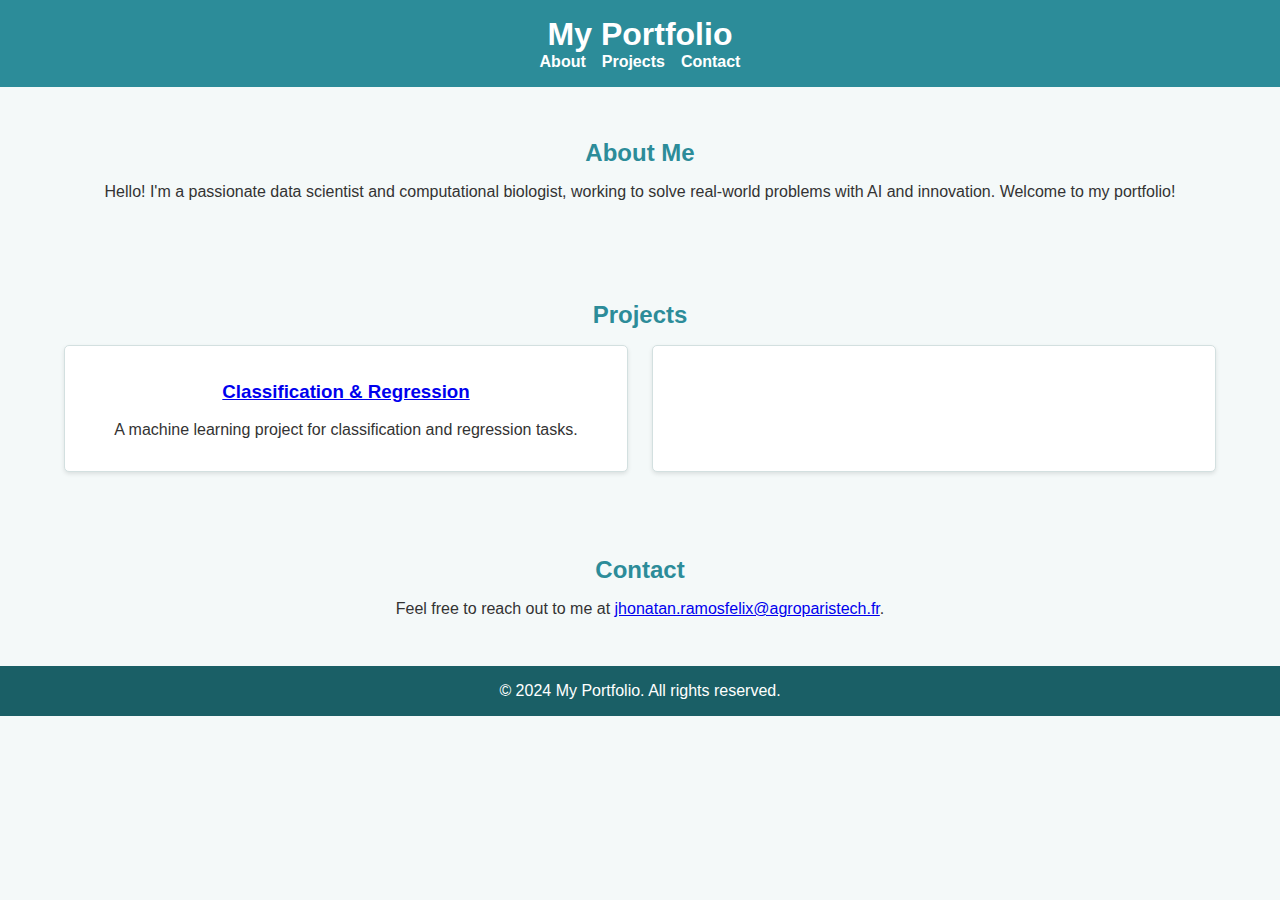
==== index.html @ c11024f0 "changed the project" ====
<!DOCTYPE html>
<html lang="en">
<head>
    <meta charset="UTF-8">
    <meta name="viewport" content="width=device-width, initial-scale=1.0">
    <title>Jhonatan Felix</title>
    <link rel="stylesheet" href="styles.css">
</head>
<body>
    <header>
        <div class="container">
            <h1>My Portfolio</h1>
            <nav>
                <ul>
                    <li><a href="#about">About</a></li>
                    <li><a href="#projects">Projects</a></li>
                    <li><a href="#contact">Contact</a></li>
                </ul>
            </nav>
        </div>
    </header>

    <section id="about" class="section">
        <div class="container">
            <h2>About Me</h2>
            <p>Hello! I'm a passionate data scientist and computational biologist, working to solve real-world problems with AI and innovation. Welcome to my portfolio!</p>
        </div>
    </section>

    <section id="projects" class="section">
        <div class="container">
            <h2>Projects</h2>
            <div class="projects-grid">
                <div class="project-card">
               	    <h3><a href="./classification-regression/" target="_blank">Classification & Regression</a></h3>
                    <p>A machine learning project for classification and regression tasks.</p>
		</div>
                <div class="project-card">
	    	<!--<h3>Project 2</h3>
                    <p>Details about another fascinating project you worked on.</p>
                </div>
                <div class="project-card">
                    <h3>Project 3</h3>
                    <p>Another example of your creativity and skills.</p>
		</div> -->
            </div>
        </div>
    </section>

    <section id="contact" class="section">
        <div class="container">
            <h2>Contact</h2>
            <p>Feel free to reach out to me at <a href="mailto:jhonatan.ramosfelix@agroparistech.fr">jhonatan.ramosfelix@agroparistech.fr</a>.</p>
        </div>
    </section>

    <footer>
        <div class="container">
            <p>&copy; 2024 My Portfolio. All rights reserved.</p>
        </div>
    </footer>
</body>
</html>
---- styles.css ----
/* General Styles */
body {
    font-family: 'Arial', sans-serif;
    margin: 0;
    padding: 0;
    color: #333;
    background-color: #f4f9f9;
}

.container {
    width: 90%;
    max-width: 1200px;
    margin: 0 auto;
}

/* Header Styles */
header {
    background-color: #2c8c99;
    color: white;
    padding: 1rem 0;
    text-align: center;
}

header h1 {
    margin: 0;
}

header nav ul {
    list-style: none;
    padding: 0;
    margin: 0;
    display: flex;
    justify-content: center;
    gap: 1rem;
}

header nav ul li {
    display: inline;
}

header nav ul li a {
    color: white;
    text-decoration: none;
    font-weight: bold;
}

/* Section Styles */
.section {
    padding: 2rem 0;
    text-align: center;
}

.section h2 {
    color: #2c8c99;
    margin-bottom: 1rem;
}

/* Projects Section */
.projects-grid {
    display: grid;
    grid-template-columns: repeat(auto-fit, minmax(300px, 1fr));
    gap: 1.5rem;
}

.project-card {
    background-color: white;
    padding: 1rem;
    border: 1px solid #d3e0e0;
    border-radius: 5px;
    box-shadow: 0 2px 4px rgba(0, 0, 0, 0.1);
}

.project-card h3 {
    color: #2c8c99;
}

/* Footer Styles */
footer {
    background-color: #1a5f66;
    color: white;
    text-align: center;
    padding: 1rem 0;
}

footer p {
    margin: 0;
}
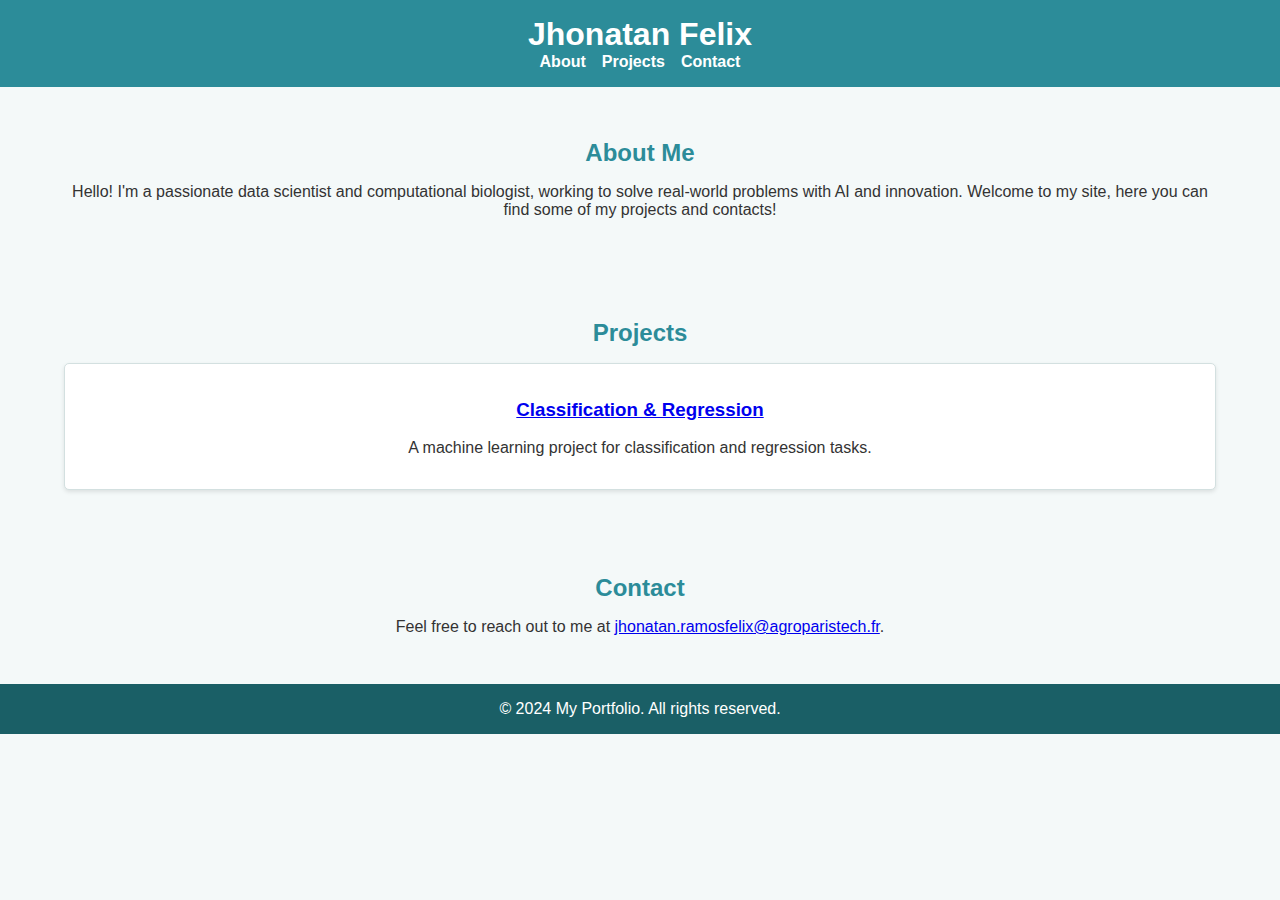
==== commit 06a0112d: "changed the projects" ====
--- a/index.html
+++ b/index.html
@@ -9,7 +9,7 @@
 <body>
     <header>
         <div class="container">
-            <h1>My Portfolio</h1>
+            <h1>Jhonatan Felix</h1>
             <nav>
                 <ul>
                     <li><a href="#about">About</a></li>
@@ -23,7 +23,7 @@
     <section id="about" class="section">
         <div class="container">
             <h2>About Me</h2>
-            <p>Hello! I'm a passionate data scientist and computational biologist, working to solve real-world problems with AI and innovation. Welcome to my portfolio!</p>
+            <p>Hello! I'm a passionate data scientist and computational biologist, working to solve real-world problems with AI and innovation. Welcome to my site, here you can find some of my projects and contacts!</p>
         </div>
     </section>
 
@@ -35,8 +35,8 @@
                	    <h3><a href="./classification-regression/" target="_blank">Classification & Regression</a></h3>
                     <p>A machine learning project for classification and regression tasks.</p>
 		</div>
-                <div class="project-card">
-	    	<!--<h3>Project 2</h3>
+	        <!--<div class="project-card">
+	    	<h3>Project 2</h3>
                     <p>Details about another fascinating project you worked on.</p>
                 </div>
                 <div class="project-card">
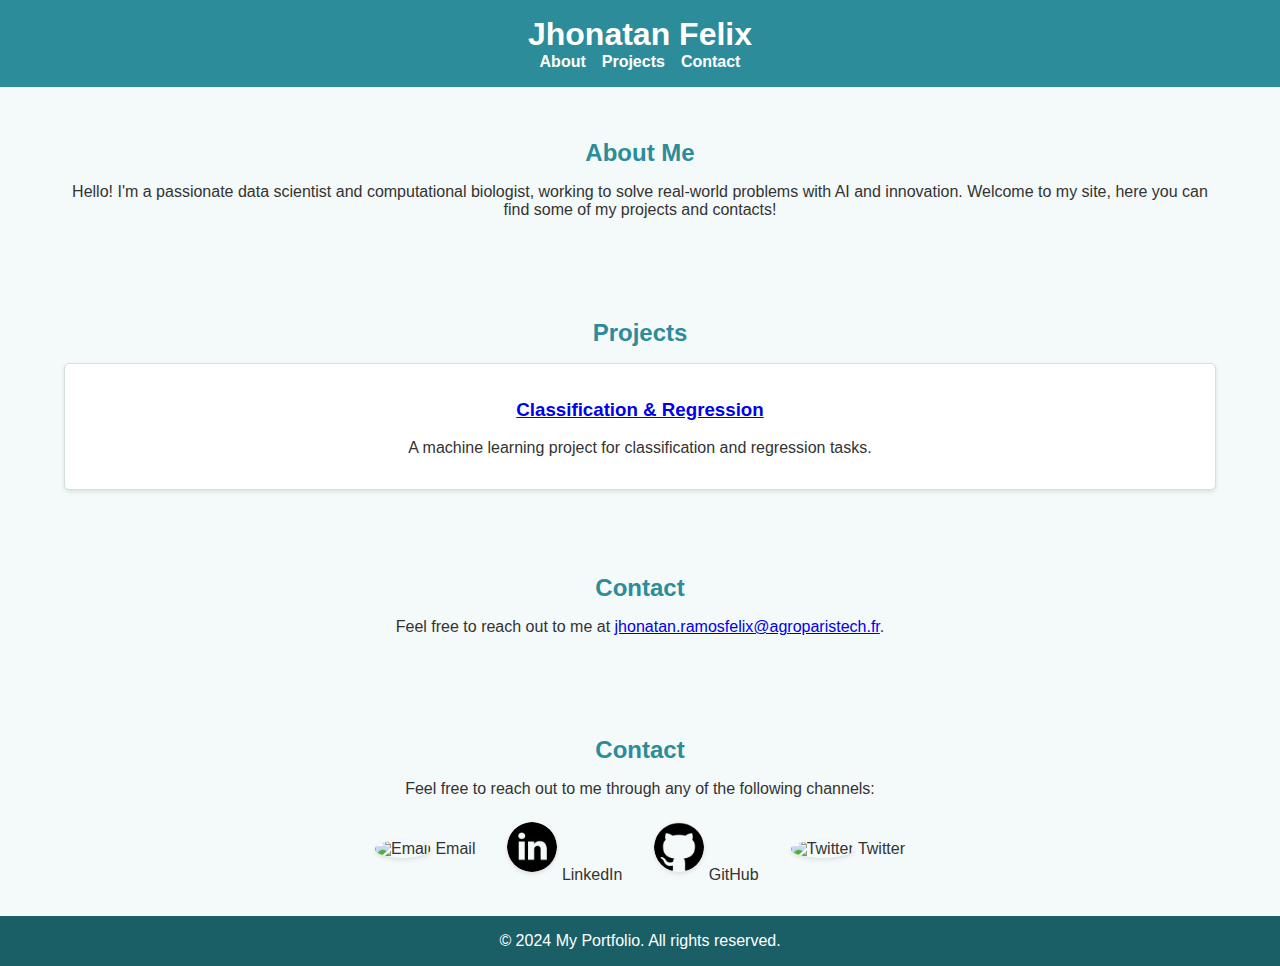
==== commit e7c56b36: "added new changes" ====
--- a/index.html
+++ b/index.html
@@ -54,6 +54,72 @@
         </div>
     </section>
 
+
+
+
+
+
+<section id="contact" class="section">
+    <div class="container">
+        <h2>Contact</h2>
+        <p>Feel free to reach out to me through any of the following channels:</p>
+        <div class="contact-grid">
+            <!-- Email -->
+            <div class="contact-item">
+                <a href="mailto:jhonatan.ramosfelix@agroparistech.fr" target="_blank">
+                    <img src="./img/email.png" alt="Email" class="icon">
+                    <span>Email</span>
+                </a>
+            </div>
+
+            <!-- LinkedIn -->
+            <div class="contact-item">
+                <a href="https://www.linkedin.com/in/jhonatan-felix-agroparistech/" target="_blank">
+                    <img src="./img/linkedin.png" alt="LinkedIn" class="icon">
+                    <span>LinkedIn</span>
+                </a>
+            </div>
+
+            <!-- GitHub -->
+            <div class="contact-item">
+                <a href="https://github.com/jhonatanfelix" target="_blank">
+                    <img src="./img/github.png" alt="GitHub" class="icon">
+                    <span>GitHub</span>
+                </a>
+            </div>
+
+            <!-- WhatsApp -->
+            <!--<div class="contact-item">
+                <a href="https://wa.me/1234567890" target="_blank">
+                    <img src="whatsapp-icon.png" alt="WhatsApp" class="icon">
+                    <span>WhatsApp</span>
+                </a>
+            </div> -->
+
+            <!-- Twitter -->
+            <div class="contact-item">
+                <a href="https://twitter.com/jhonatanfelix" target="_blank">
+                    <img src="twitter-icon.png" alt="Twitter" class="icon">
+                    <span>Twitter</span>
+                </a>
+            </div>
+        </div>
+    </div>
+</section>
+
+
+
+
+
+
+
+
+
+
+
+
+
+
     <footer>
         <div class="container">
             <p>&copy; 2024 My Portfolio. All rights reserved.</p>
--- a/styles.css
+++ b/styles.css
@@ -86,3 +86,50 @@
     margin: 0;
 }
 
+
+
+/* Contact Section */
+.contact-grid {
+    display: flex;
+    flex-wrap: wrap;
+    gap: 2rem;
+    justify-content: center;
+    align-items: center;
+    margin-top: 1.5rem;
+}
+
+.contact-item {
+    display: flex;
+    flex-direction: column;
+    align-items: center;
+    text-align: center;
+    max-width: 150px;
+}
+
+.contact-item a {
+    text-decoration: none;
+    color: #333;
+    transition: color 0.3s ease;
+}
+
+.contact-item a:hover {
+    color: #2c8c99;
+}
+
+.icon {
+    width: 50px;
+    height: 50px;
+    margin-bottom: 0.5rem;
+    border-radius: 50%;
+    box-shadow: 0 2px 4px rgba(0, 0, 0, 0.1);
+    transition: transform 0.3s ease;
+}
+
+.contact-item a:hover .icon {
+    transform: scale(1.1);
+}
+
+
+
+
+
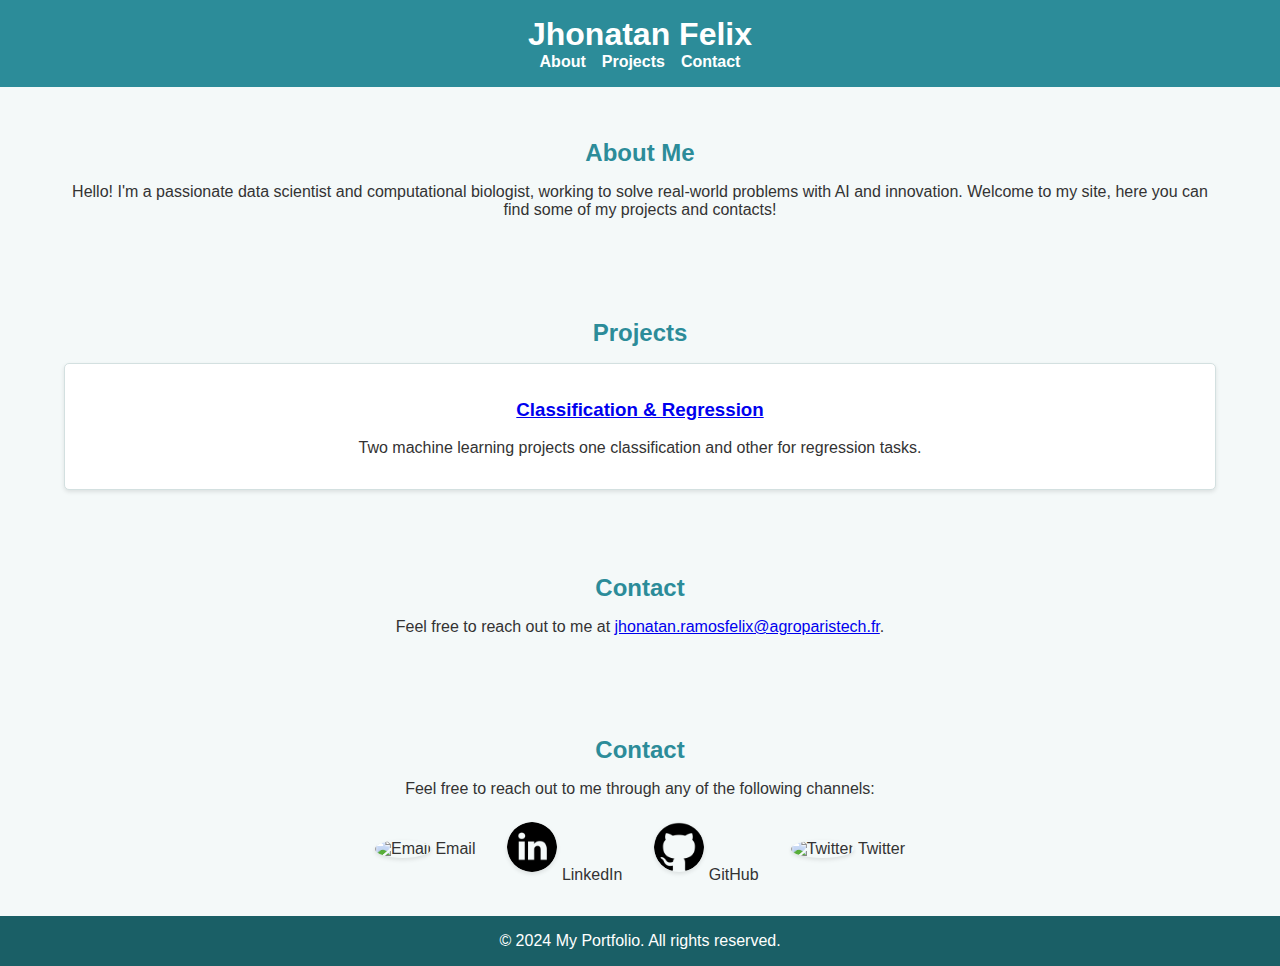
==== commit f2e2a6ff: "projects on" ====
--- a/index.html
+++ b/index.html
@@ -33,7 +33,7 @@
             <div class="projects-grid">
                 <div class="project-card">
                	    <h3><a href="./classification-regression/" target="_blank">Classification & Regression</a></h3>
-                    <p>A machine learning project for classification and regression tasks.</p>
+                    <p> Two machine learning projects one classification and other for regression tasks.</p>
 		</div>
 	        <!--<div class="project-card">
 	    	<h3>Project 2</h3>
@@ -53,8 +53,6 @@
             <p>Feel free to reach out to me at <a href="mailto:jhonatan.ramosfelix@agroparistech.fr">jhonatan.ramosfelix@agroparistech.fr</a>.</p>
         </div>
     </section>
-
-
 
 
 
@@ -108,18 +106,6 @@
 </section>
 
 
-
-
-
-
-
-
-
-
-
-
-
-
     <footer>
         <div class="container">
             <p>&copy; 2024 My Portfolio. All rights reserved.</p>
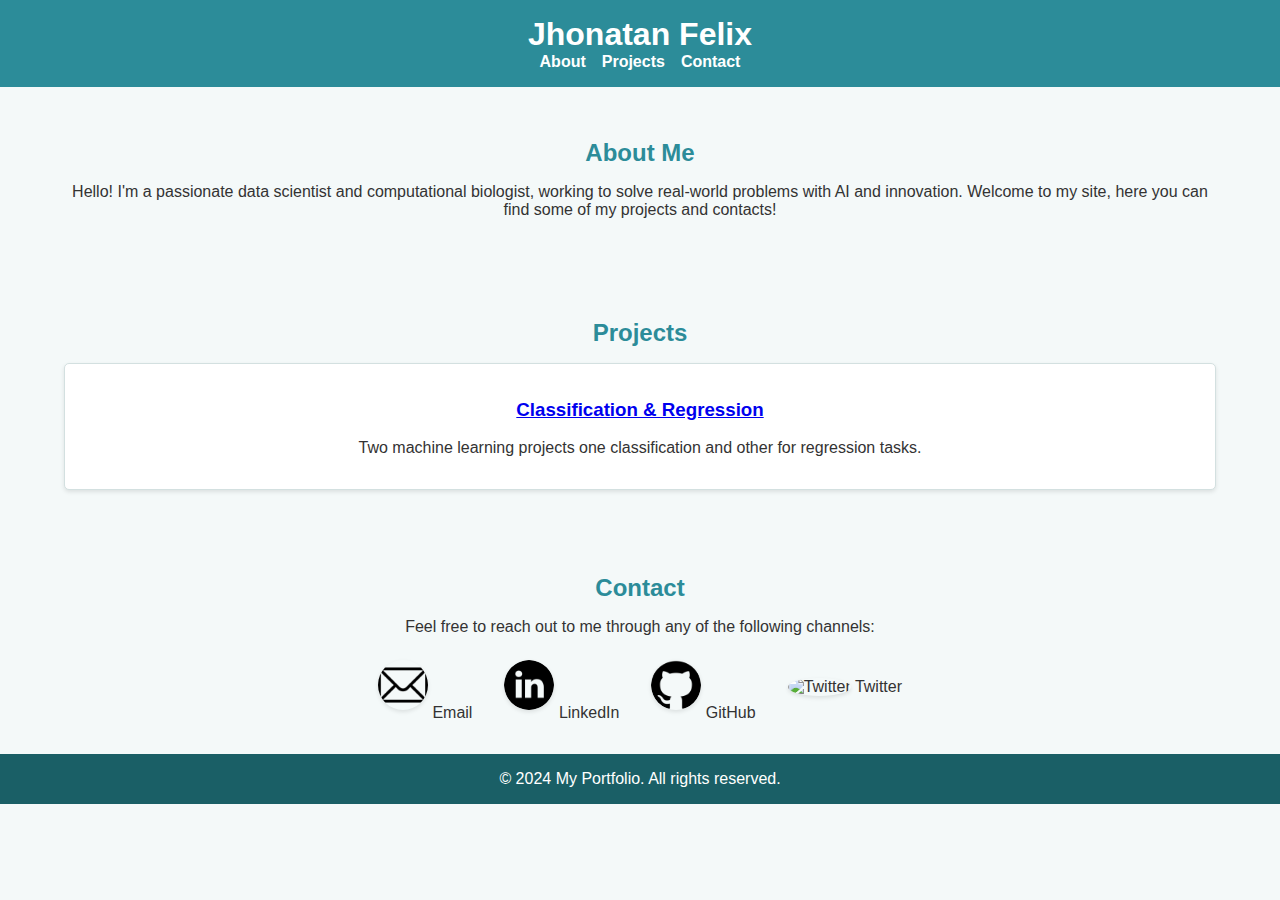
==== commit 97408a9e: "trying to fix the images" ====
--- a/index.html
+++ b/index.html
@@ -47,13 +47,6 @@
         </div>
     </section>
 
-    <section id="contact" class="section">
-        <div class="container">
-            <h2>Contact</h2>
-            <p>Feel free to reach out to me at <a href="mailto:jhonatan.ramosfelix@agroparistech.fr">jhonatan.ramosfelix@agroparistech.fr</a>.</p>
-        </div>
-    </section>
-
 
 
 
@@ -65,7 +58,7 @@
             <!-- Email -->
             <div class="contact-item">
                 <a href="mailto:jhonatan.ramosfelix@agroparistech.fr" target="_blank">
-                    <img src="./img/email.png" alt="Email" class="icon">
+                    <img src="./img/mail.png" alt="Email" class="icon">
                     <span>Email</span>
                 </a>
             </div>
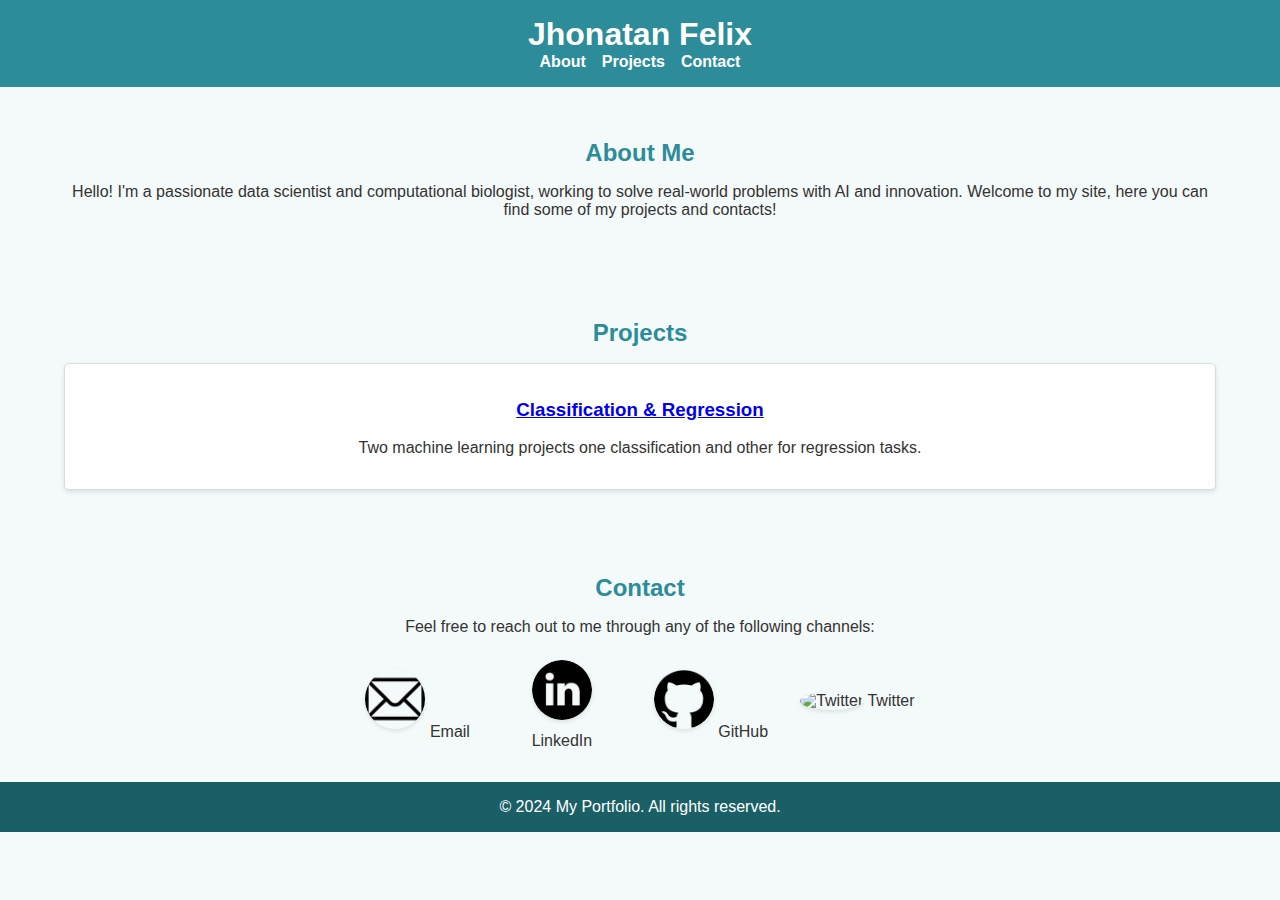
==== commit 6091d0f9: "correcting the twitter site" ====
--- a/index.html
+++ b/index.html
@@ -89,7 +89,7 @@
 
             <!-- Twitter -->
             <div class="contact-item">
-                <a href="https://twitter.com/jhonatanfelix" target="_blank">
+                <a href="https://twitter.com" target="_blank">
                     <img src="twitter-icon.png" alt="Twitter" class="icon">
                     <span>Twitter</span>
                 </a>
--- a/styles.css
+++ b/styles.css
@@ -103,7 +103,8 @@
     flex-direction: column;
     align-items: center;
     text-align: center;
-    max-width: 150px;
+    max-width: 120px; /* Limita o tamanho do card */
+    font-size: 1rem;
 }
 
 .contact-item a {
@@ -116,11 +117,13 @@
     color: #2c8c99;
 }
 
+/* Icon Styles */
 .icon {
-    width: 50px;
-    height: 50px;
+    width: 60px; /* Define o tamanho das imagens */
+    height: 60px; /* Mantém a proporção */
     margin-bottom: 0.5rem;
     border-radius: 50%;
+    object-fit: cover; /* Garante que as imagens fiquem dentro do círculo */
     box-shadow: 0 2px 4px rgba(0, 0, 0, 0.1);
     transition: transform 0.3s ease;
 }
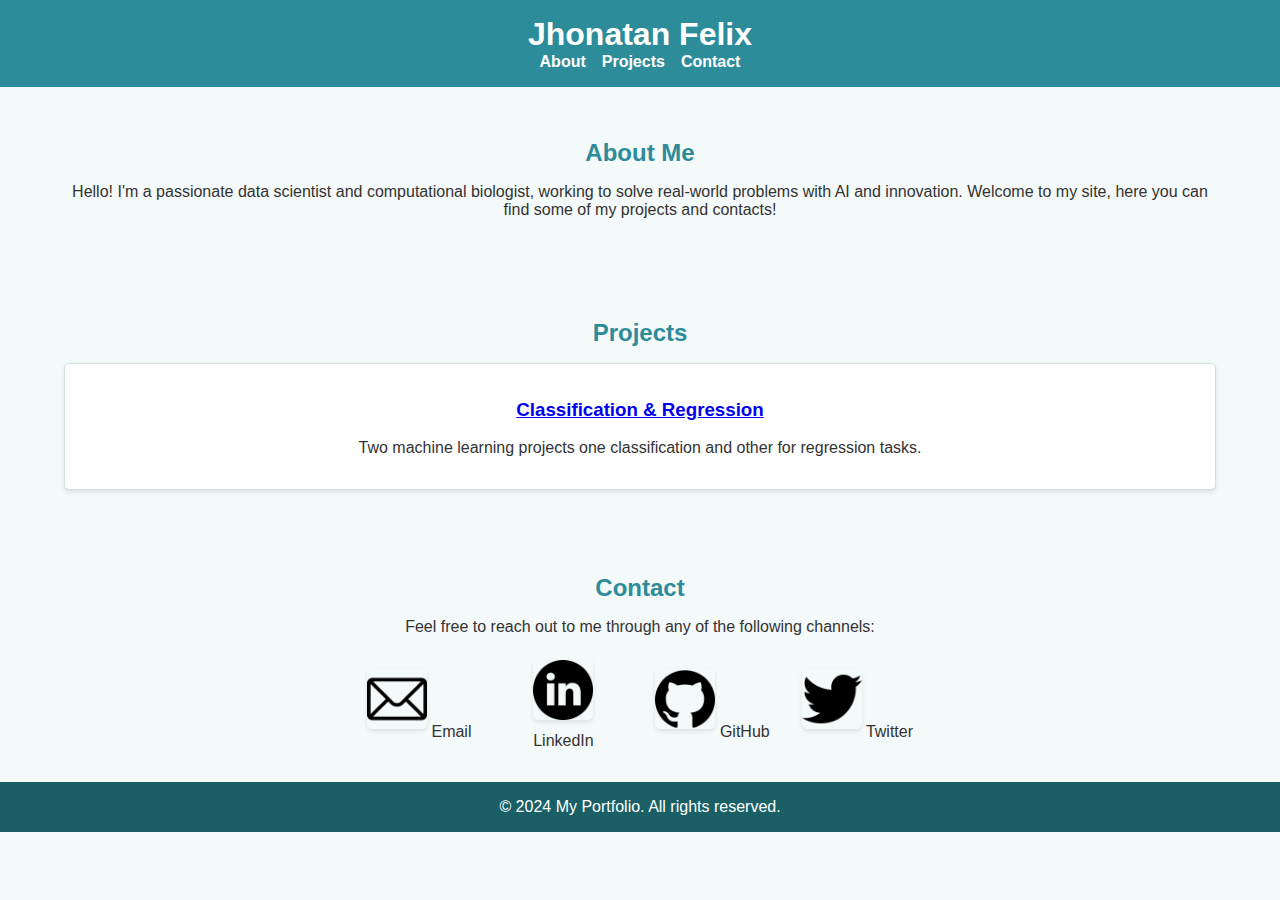
==== commit 085afcf6: "fixed the icons" ====
--- a/index.html
+++ b/index.html
@@ -90,7 +90,7 @@
             <!-- Twitter -->
             <div class="contact-item">
                 <a href="https://twitter.com" target="_blank">
-                    <img src="twitter-icon.png" alt="Twitter" class="icon">
+                    <img src="img/twitter.png" alt="Twitter" class="icon">
                     <span>Twitter</span>
                 </a>
             </div>
--- a/styles.css
+++ b/styles.css
@@ -122,12 +122,15 @@
     width: 60px; /* Define o tamanho das imagens */
     height: 60px; /* Mantém a proporção */
     margin-bottom: 0.5rem;
-    border-radius: 50%;
-    object-fit: cover; /* Garante que as imagens fiquem dentro do círculo */
+    object-fit: cover; /* Garante que as imagens não fiquem distorcidas */
     box-shadow: 0 2px 4px rgba(0, 0, 0, 0.1);
     transition: transform 0.3s ease;
+
+    /* Remove o formato circular */
+    border-radius: 5px; /* Bordas ligeiramente arredondadas para um estilo suave */
 }
 
+/* Hover Effect */
 .contact-item a:hover .icon {
     transform: scale(1.1);
 }
